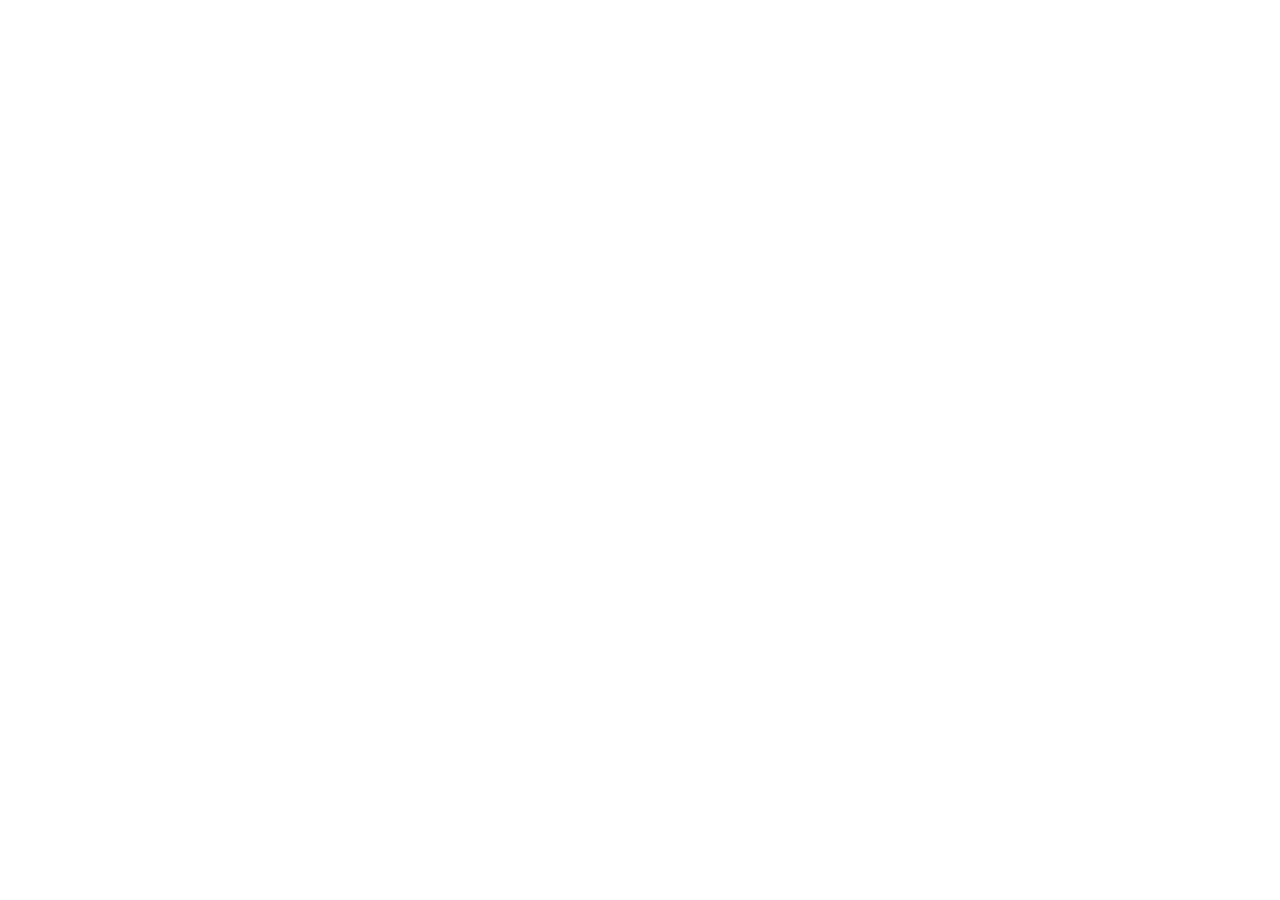
==== calculator/index.html @ ee082bb5 "initial commit" ====
<html lang="en">
<head>
    <meta charset="UTF-8">
    <meta http-equiv="X-UA-Compatible" content="IE=edge">
    <meta name="viewport" content="width=device-width, initial-scale=1.0">
    <title>Calculator</title>
</head>
<body>
    
</body>
</html>
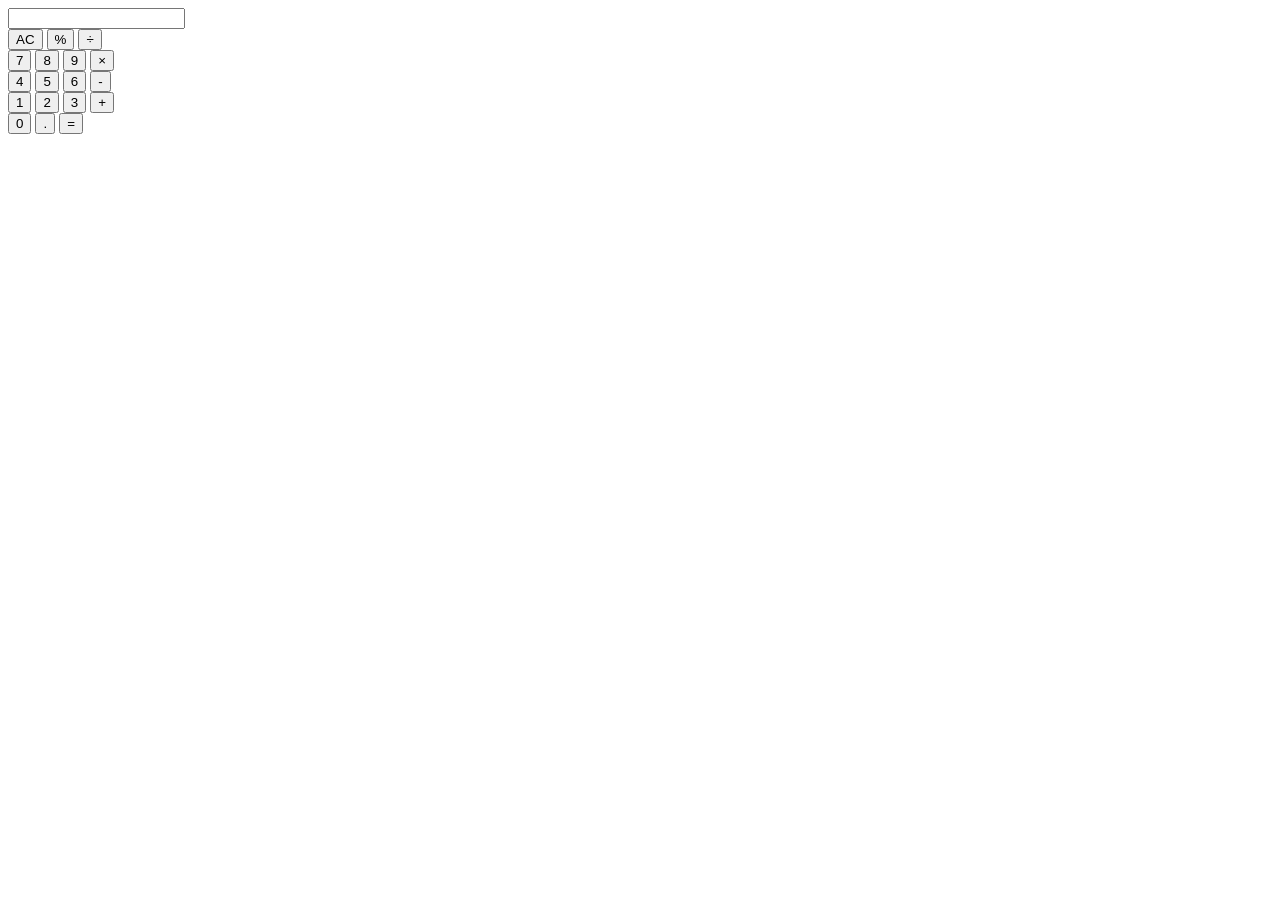
==== commit 88c1243f: "layout calculator" ====
--- a/calculator/index.html
+++ b/calculator/index.html
@@ -6,6 +6,38 @@
     <title>Calculator</title>
 </head>
 <body>
-    
+    <div class="calculator">
+        <input type="text" class="calculator-screen">
+        <div class="claculator-keys">
+            <div class="row">
+                <button class="all-clear">AC</button>
+                <button class="percentage">%</button>
+                <button class="operator">&divide;</button>
+            </div>
+            <div class="row">
+                <button class="number">7</button>
+                <button class="number">8</button>
+                <button class="number">9</button>
+                <button class="operator">&times;</button>
+            </div>
+            <div class="row">
+                <button class="number">4</button>
+                <button class="number">5</button>
+                <button class="number">6</button>
+                <button class="operator">-</button>
+            </div>
+            <div class="row">
+                <button class="number">1</button>
+                <button class="number">2</button>
+                <button class="number">3</button>
+                <button class="operator">+</button>
+            </div>
+            <div class="row">
+                <button class="number xero-btn">0</button>
+                <button class="decimal">.</button>
+                <button class="equal-sign">=</button>
+            </div>
+        </div>
+    </div>
 </body>
 </html>
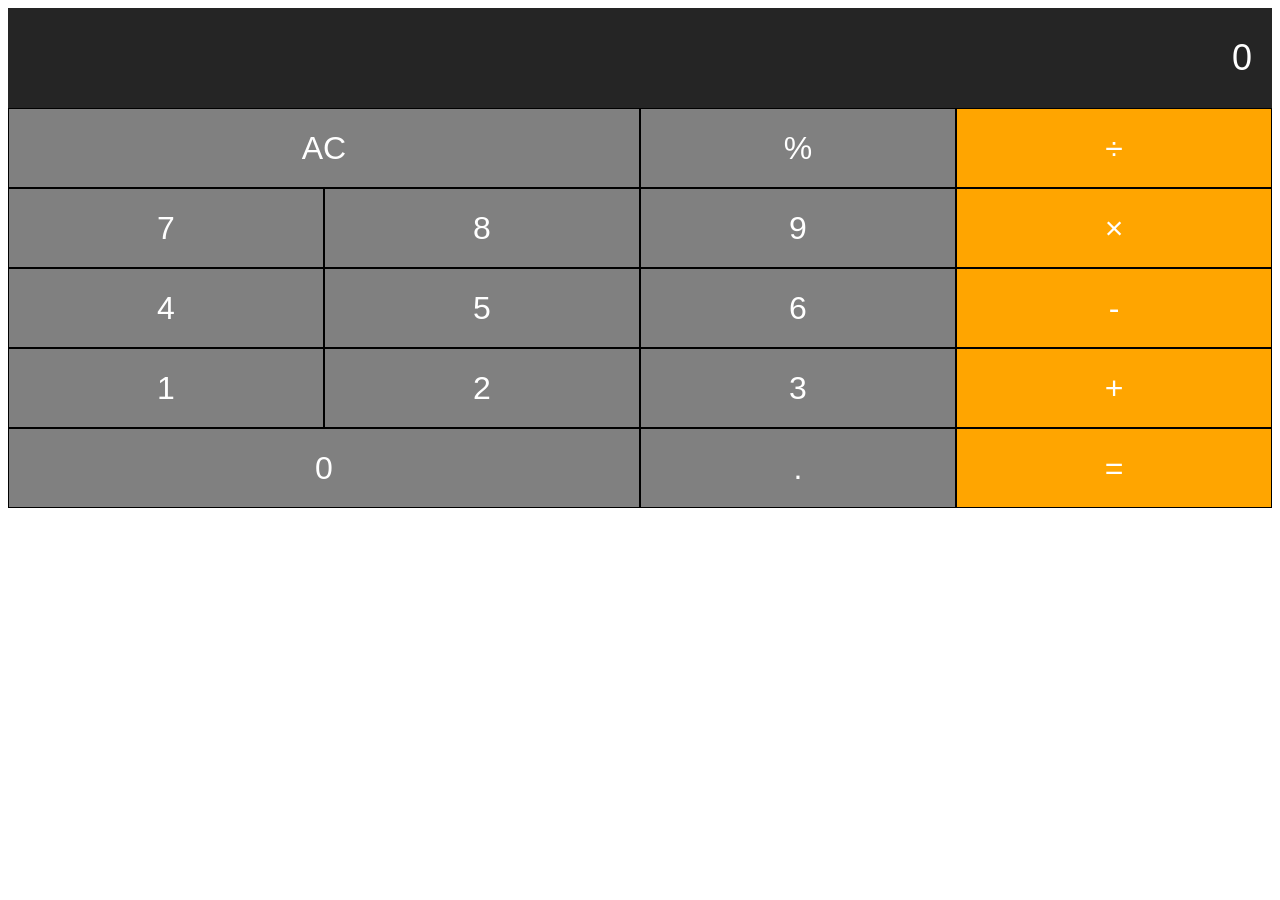
==== commit 2c98ba0a: "add css" ====
--- a/calculator/index.html
+++ b/calculator/index.html
@@ -4,37 +4,38 @@
     <meta http-equiv="X-UA-Compatible" content="IE=edge">
     <meta name="viewport" content="width=device-width, initial-scale=1.0">
     <title>Calculator</title>
+    <link rel="stylesheet" href="stylesheet.css">
 </head>
 <body>
     <div class="calculator">
-        <input type="text" class="calculator-screen">
-        <div class="claculator-keys">
+        <input type="text" class="calculator-screen" value="0" disabled>
+        <div class="calculator-keys">
             <div class="row">
                 <button class="all-clear">AC</button>
                 <button class="percentage">%</button>
                 <button class="operator">&divide;</button>
             </div>
             <div class="row">
-                <button class="number">7</button>
-                <button class="number">8</button>
-                <button class="number">9</button>
-                <button class="operator">&times;</button>
+                <button class="number" value="7">7</button>
+                <button class="number" value="8">8</button>
+                <button class="number" value="9">9</button>
+                <button class="operator" value="*">&times;</button>
             </div>
             <div class="row">
-                <button class="number">4</button>
-                <button class="number">5</button>
-                <button class="number">6</button>
-                <button class="operator">-</button>
+                <button class="number" value="4">4</button>
+                <button class="number" value="5">5</button>
+                <button class="number" value="6">6</button>
+                <button class="operator" value="-">-</button>
             </div>
             <div class="row">
-                <button class="number">1</button>
-                <button class="number">2</button>
-                <button class="number">3</button>
-                <button class="operator">+</button>
+                <button class="number" value="1">1</button>
+                <button class="number" value="2">2</button>
+                <button class="number" value="3">3</button>
+                <button class="operator" value="+">+</button>
             </div>
             <div class="row">
-                <button class="number xero-btn">0</button>
-                <button class="decimal">.</button>
+                <button class="number zero-btn" value="0">0</button>
+                <button class="decimal" value=".">.</button>
                 <button class="equal-sign">=</button>
             </div>
         </div>
--- a/calculator/stylesheet.css
+++ b/calculator/stylesheet.css
@@ -0,0 +1,55 @@
+.calcualtor {
+    text-align: center;
+    margin: 0 auto;
+    padding-top: 200px;
+    width: 400px;
+}
+
+.calculator-screen {
+    width: 100%;
+    height: 100px;
+    background-color: #252525;
+    color: white;
+    text-align: right;
+    font-size: 36px;
+    border: none;
+    padding: 0 20px;
+    box-sizing: border-box;
+}
+
+.calculator-keys {
+    width: 100%;
+}
+
+.row {
+    display: flex;
+}
+
+button {
+    height: 80px;
+    background-color: gray;
+    border: 1px solid black;
+    font-size: 32px;
+    color: white;
+    width: 25%;
+    outline: line;
+}
+
+button:hover {
+    background-color: darkgray;
+}
+
+.all-clear,
+.zero-btn {
+    width: 50%;
+}
+
+.operator,
+.equal-sign {
+    background-color: orange;
+}
+
+.operator:hover,
+.equal-sign:hover {
+    background-color: darkorange;
+}
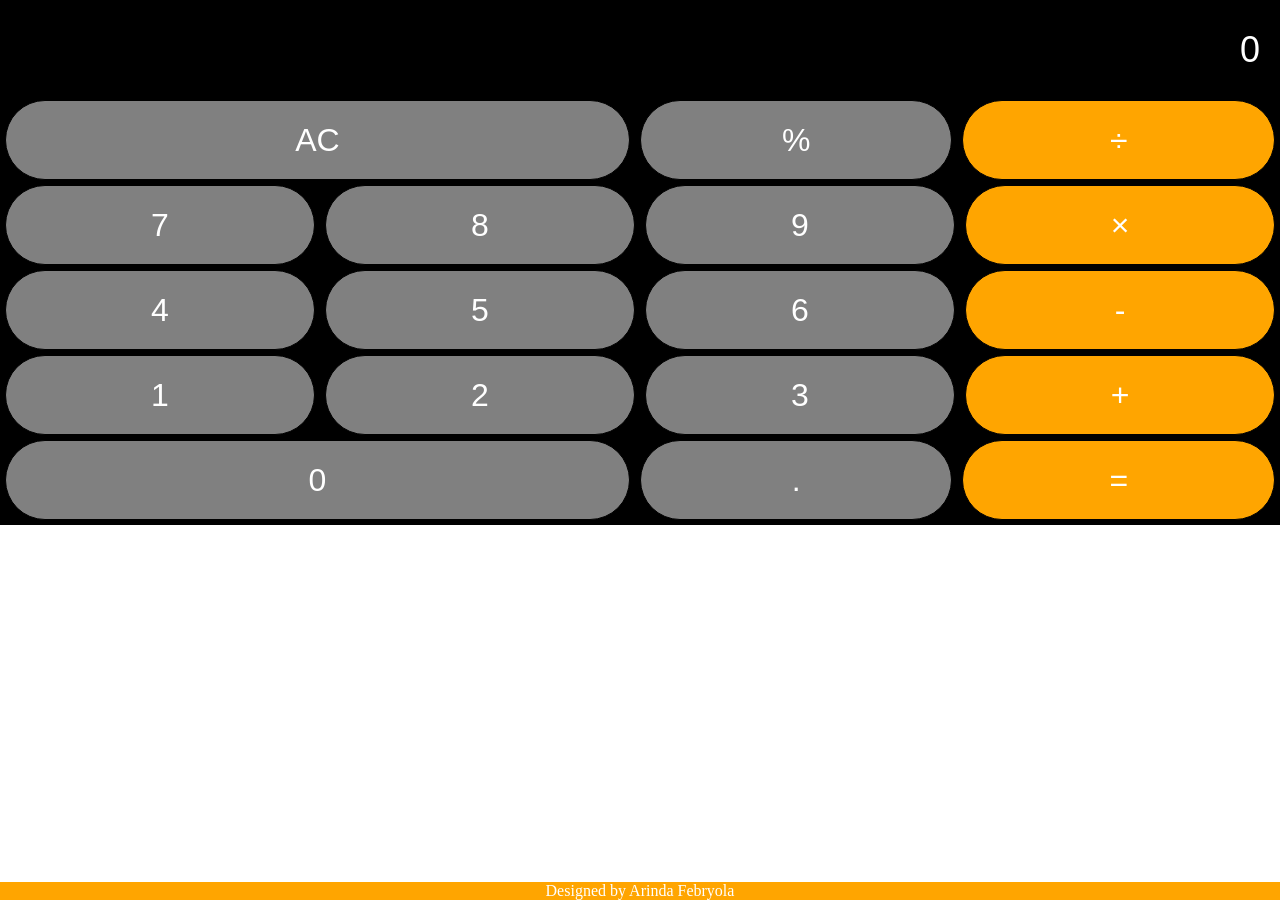
==== commit 0dae616e: "add footer" ====
--- a/calculator/index.html
+++ b/calculator/index.html
@@ -8,12 +8,13 @@
 </head>
 <body>
     <div class="calculator">
+        <div class="container">
         <input type="text" class="calculator-screen" value="0" disabled>
         <div class="calculator-keys">
             <div class="row">
                 <button class="all-clear">AC</button>
                 <button class="percentage">%</button>
-                <button class="operator">&divide;</button>
+                <button class="operator" value="/">&divide;</button>
             </div>
             <div class="row">
                 <button class="number" value="7">7</button>
@@ -39,6 +40,14 @@
                 <button class="equal-sign">=</button>
             </div>
         </div>
+        </div>
     </div>
+    <div class="footer">
+        <p>Designed by Arinda Febryola</p>
+    </div>
+
+<script src="script.js"></script>  
+<script type="text/javacript" src="script.js"></script>
 </body>
+
 </html>
--- a/calculator/stylesheet.css
+++ b/calculator/stylesheet.css
@@ -1,15 +1,26 @@
+* {
+    box-sizing: border-box;
+    margin: 0;
+    padding: 0;
+}
+
+.container {
+    background-color: black;
+}
+
 .calcualtor {
     text-align: center;
     margin: 0 auto;
     padding-top: 200px;
     width: 400px;
+
 }
 
 .calculator-screen {
     width: 100%;
     height: 100px;
-    background-color: #252525;
     color: white;
+    background-color: black;
     text-align: right;
     font-size: 36px;
     border: none;
@@ -29,9 +40,13 @@
     height: 80px;
     background-color: gray;
     border: 1px solid black;
+    border-radius: 90px;
     font-size: 32px;
     color: white;
     width: 25%;
+    margin-bottom: 5px;
+    margin-left: 5px;
+    margin-right: 5px;
     outline: line;
 }
 
@@ -52,4 +67,14 @@
 .operator:hover,
 .equal-sign:hover {
     background-color: darkorange;
+}
+
+.footer {
+    position: fixed;
+    left: 0;
+    bottom: 0;
+    width: 100%;
+    background-color: orange;
+    color: white;
+    text-align: center;
 }
